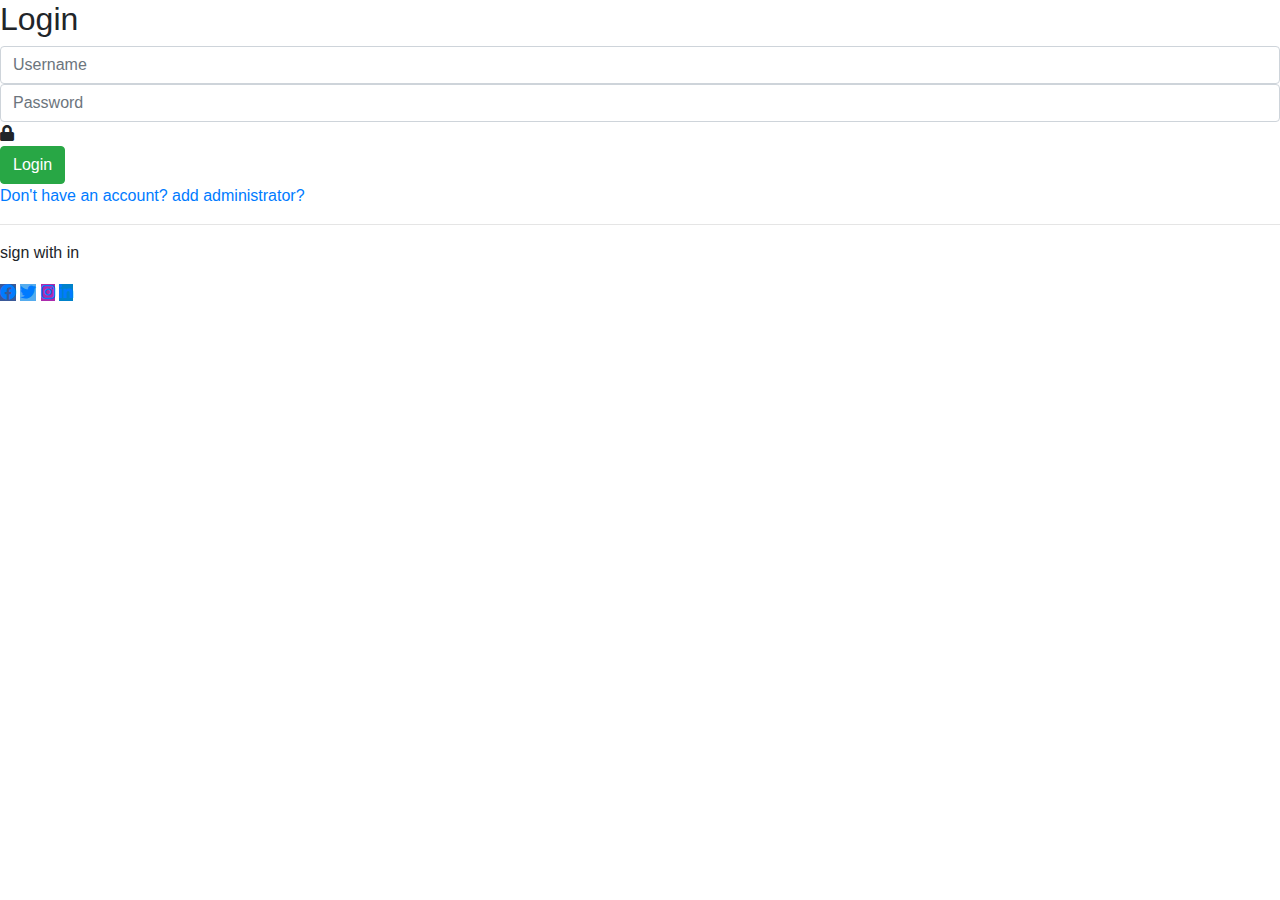
==== index.html @ e867fdf2 "upload from files" ====
<!DOCTYPE html>
<html>
<head>
	<meta charset="utf-8">
	<meta name="viewport" content="width=device-width, initial-scale=1">
	<title>index</title>
	<link rel="stylesheet" href="https://maxcdn.bootstrapcdn.com/bootstrap/4.0.0/css/bootstrap.min.css" integrity="sha384-Gn5384xqQ1aoWXA+058RXPxPg6fy4IWvTNh0E263XmFcJlSAwiGgFAW/dAiS6JXm" crossorigin="anonymous">
	<script src="https://code.jquery.com/jquery-3.2.1.slim.min.js" integrity="sha384-KJ3o2DKtIkvYIK3UENzmM7KCkRr/rE9/Qpg6aAZGJwFDMVNA/GpGFF93hXpG5KkN" crossorigin="anonymous"></script>
	<script src="https://cdnjs.cloudflare.com/ajax/libs/popper.js/1.12.9/umd/popper.min.js" integrity="sha384-ApNbgh9B+Y1QKtv3Rn7W3mgPxhU9K/ScQsAP7hUibX39j7fakFPskvXusvfa0b4Q" crossorigin="anonymous"></script>
	
	<!-- fontawesome font and icons -->
	<script src="https://maxcdn.bootstrapcdn.com/bootstrap/4.0.0/js/bootstrap.min.js" integrity="sha384-JZR6Spejh4U02d8jOt6vLEHfe/JQGiRRSQQxSfFWpi1MquVdAyjUar5+76PVCmYl" crossorigin="anonymous"></script>
	<link rel="stylesheet" href="https://use.fontawesome.com/releases/v5.8.1/css/all.css" type="text/css">
	<link rel="stylesheet" href="https://cdnjs.cloudflare.com/ajax/libs/font-awesome/4.7.0/css/font-awesome.min.css">
	<link rel="stylesheet" href="css/stylesheet.css" type="text/css">
	<script type="text/javascript" src="js/script.js"></script>
	</head>
<body>
<form class="box" action="#" method="POST">
	<h2>Login</h2>
	<!-- <i class="far fa-user col"></i> -->
	<input type="text" name="" placeholder="Username" class="form-control col" required>
	<!-- <i class="fas fa-key"></i> -->
	<input id="pwd" type="password" name="" placeholder="Password" class="form-control" required>
	<a onclick="showPwd()" id="pwdbtn"><i class="fas fa-lock"></i></a><br>
	<!-- <i class="fas fa-lock"></i> -->
	<!-- <i class="fas fa-unlock-alt"></i> -->
	<input type="submit" name="" value="Login" class="btn btn-success"><br>
	<div class="footer">
	<a href="addUser.html">Don't have an account?</a><a href="administrator.html"> add administrator?</a>
	</div><hr>
	<p>sign with in</p>
	<div class="">
		<!-- Facebook -->
		<a class="button" style="background-color: #3b5998;" href="#" role="button">
		<i class="fab fa-facebook-f"></i></a>
		<!-- Twitter -->
		<a class="button" style="background-color: #55acee;" href="#" role="button">
		<i class="fab fa-twitter"></i></a>
		<!-- Instagram -->
		<a class="button" style="background-color: #ac2bac;" href="#" role="button">
		<i class="fab fa-instagram"></i></a>
		<!-- Linkedin -->
		<a class="button" style="background-color: #0082ca;" href="#" role="button">
		<i class="fab fa-linkedin-in"></i></a>
	</ul>
	</div>
</form>
</body>
</html>
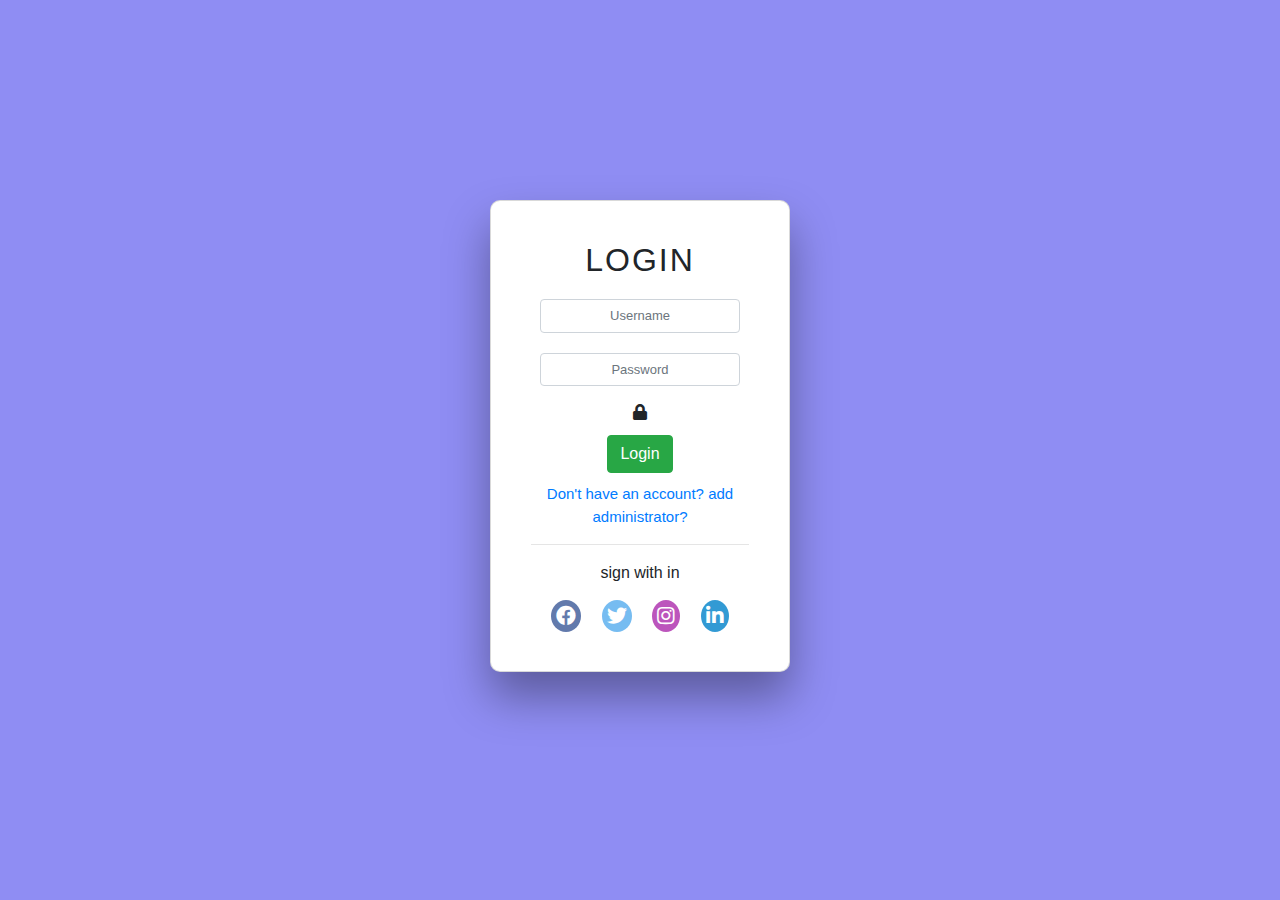
==== commit 26aec8b6: "edit css and js links" ====
--- a/index.html
+++ b/index.html
@@ -12,8 +12,8 @@
 	<script src="https://maxcdn.bootstrapcdn.com/bootstrap/4.0.0/js/bootstrap.min.js" integrity="sha384-JZR6Spejh4U02d8jOt6vLEHfe/JQGiRRSQQxSfFWpi1MquVdAyjUar5+76PVCmYl" crossorigin="anonymous"></script>
 	<link rel="stylesheet" href="https://use.fontawesome.com/releases/v5.8.1/css/all.css" type="text/css">
 	<link rel="stylesheet" href="https://cdnjs.cloudflare.com/ajax/libs/font-awesome/4.7.0/css/font-awesome.min.css">
-	<link rel="stylesheet" href="css/stylesheet.css" type="text/css">
-	<script type="text/javascript" src="js/script.js"></script>
+	<link rel="stylesheet" href="stylesheet.css" type="text/css">
+	<script type="text/javascript" src="script.js"></script>
 	</head>
 <body>
 <form class="box" action="#" method="POST">
@@ -47,4 +47,4 @@
 	</div>
 </form>
 </body>
-</html>+</html>
--- a/stylesheet.css
+++ b/stylesheet.css
@@ -0,0 +1,75 @@
+html{
+    margin: 0px;
+    padding: 0px;
+}
+body{
+    margin: 0;
+    padding: 0;
+    font-family: sans-serif;
+    background-color: #8f8df3;
+    display: flex;
+    align-content: center;
+    justify-content: center;
+}
+.box{
+    width: 300px;
+    margin: 200px auto;
+    padding: 40px;
+    /* position: absolute;
+    top: 50%;
+    left: 50%;
+    transform: translate(-50%,-50%); */
+    text-align: center;
+    background: rgb(255, 255, 255);
+    box-shadow: 0 25px 45px rgba(0, 0, 0, 0.356);
+    border: 1px solid rgba(0, 0, 0, 0.15);
+    border-radius: 10px;
+}
+
+.box h2{
+    text-transform: uppercase;
+    font-family: Arial, Helvetica, sans-serif;
+    letter-spacing:2px;
+}
+.box input[type="text"], .box input[type = "password"]
+{
+    margin: 20px auto;
+    width: 200px;
+    text-align: center;
+    font-size: small;
+}
+.box input[type="password"]{
+    margin-bottom: 15px;
+}
+.box #pwdbtn{
+    margin: 10px;
+    padding: 5px;
+    cursor:pointer;
+}
+.box .btn
+{
+    margin:10px;
+}
+.box .footer{
+    font-size: 15px;
+}
+
+.button{
+  padding: 5px;
+  font-size: 20px;
+  border-radius: 50%;
+  width: 30px;
+  text-align: center;
+  text-decoration: none;
+  margin: 8px;
+  opacity: 0.8;
+}
+.button:hover{
+    opacity: 1;
+}
+.button .fab{
+    color: white;
+}
+.button .fab:hover{
+    color: black;
+}
